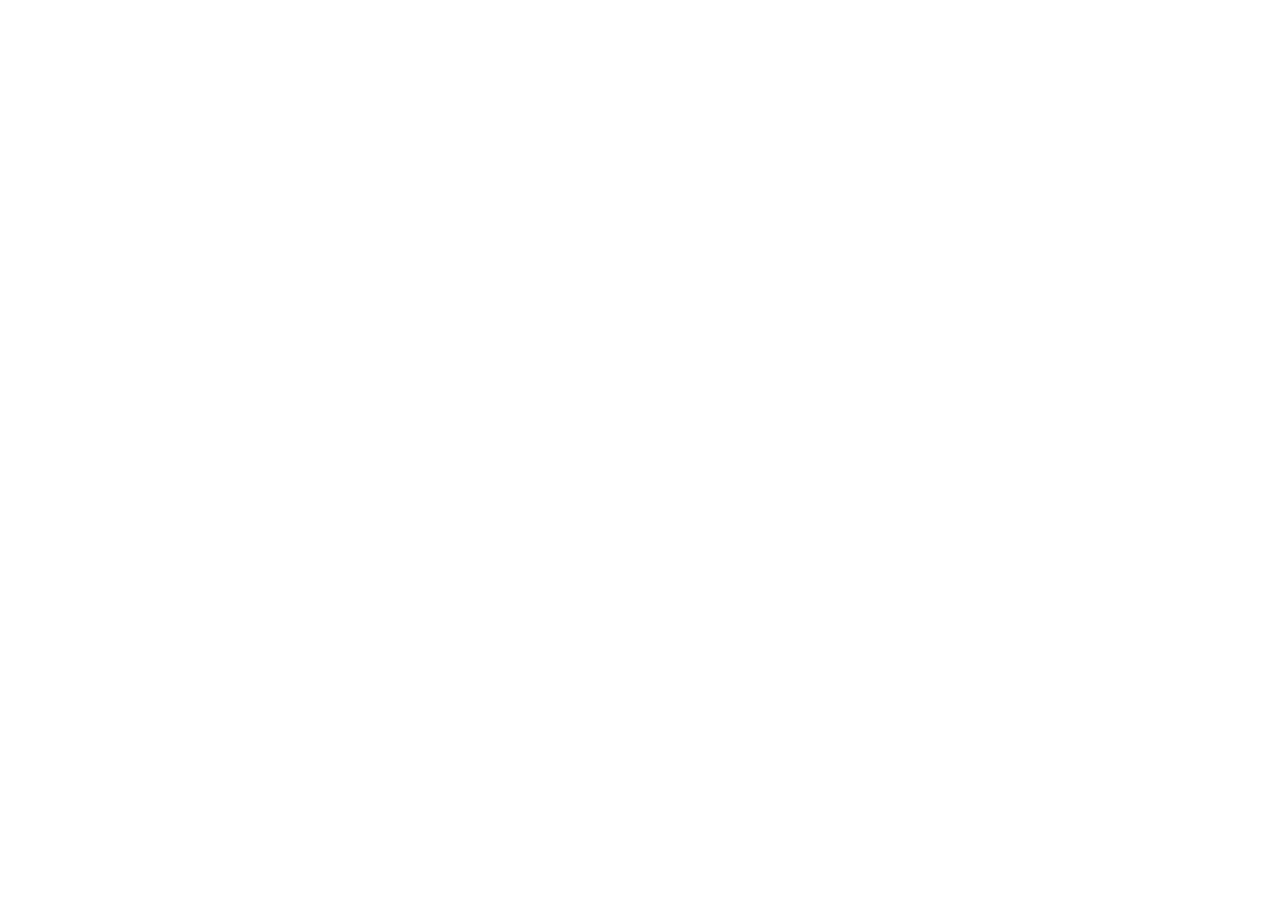
==== hub_ia_oficial/index.html @ 50b75ef7 "ADD: criando um ovo e oficial hub-ia" ====
<!DOCTYPE html>
<html lang="pt-br">
<head>
    <meta charset="UTF-8">
    <meta name="viewport" content="width=device-width, initial-scale=1.0">
    <title>Hub-IA</title>

    <link rel="stylesheet" href="./css/reset.css">
    <link rel="stylesheet" href="./css/variables.css">
    <link rel="stylesheet" href="./css/responsive.css">
    <link rel="stylesheet" href="./css/style.css">
</head>
<body>

    <header class="header"></header>
    
</body>
</html>
---- hub_ia_oficial/css/variables.css ----
:root {   
    /* Paleta de Cores */   
    --color-bg-body: #f4f8fb;   
    --color-bg-transparent: rgba(255, 255, 255, 0.9);   
    --color-bg-card: #ffffff;   
    --color-primary: #0284c7;    /* Azul Tech Principal */   
    --color-primary-hover: #0369a1;     
    --color-secondary: #0d9488;  /* Verde Teal Secundário */   
   
    
    /* Textos e Bordas */   
    --color-text-main: #0f172a;  /* Grafite Escuro */   
    --color-text-muted: #475569; /* Cinza Neutro */     
    --color-border: #e2e8f0;   
    --color-nav-list-bg: #f1f5f9;   
    --color-nav-link-hover: #ffffff; 


    /* Tipografia */   
    --font-main: 'Segoe UI', system-ui, -apple-system, sans-serif;   
    --font-size-sm: 0.875rem; /* 14px */   
    --font-size-base: 1rem;   /* 16px */   
    --font-size-xl: 1.875rem; /* 30px */    
    

    /* Layout e Estrutura */   
    --header-height: 10vh;   
    --footer-height: 8vh;   
    --section-height: calc(100vh - var(--header-height) - var(--footer-height)); 
}
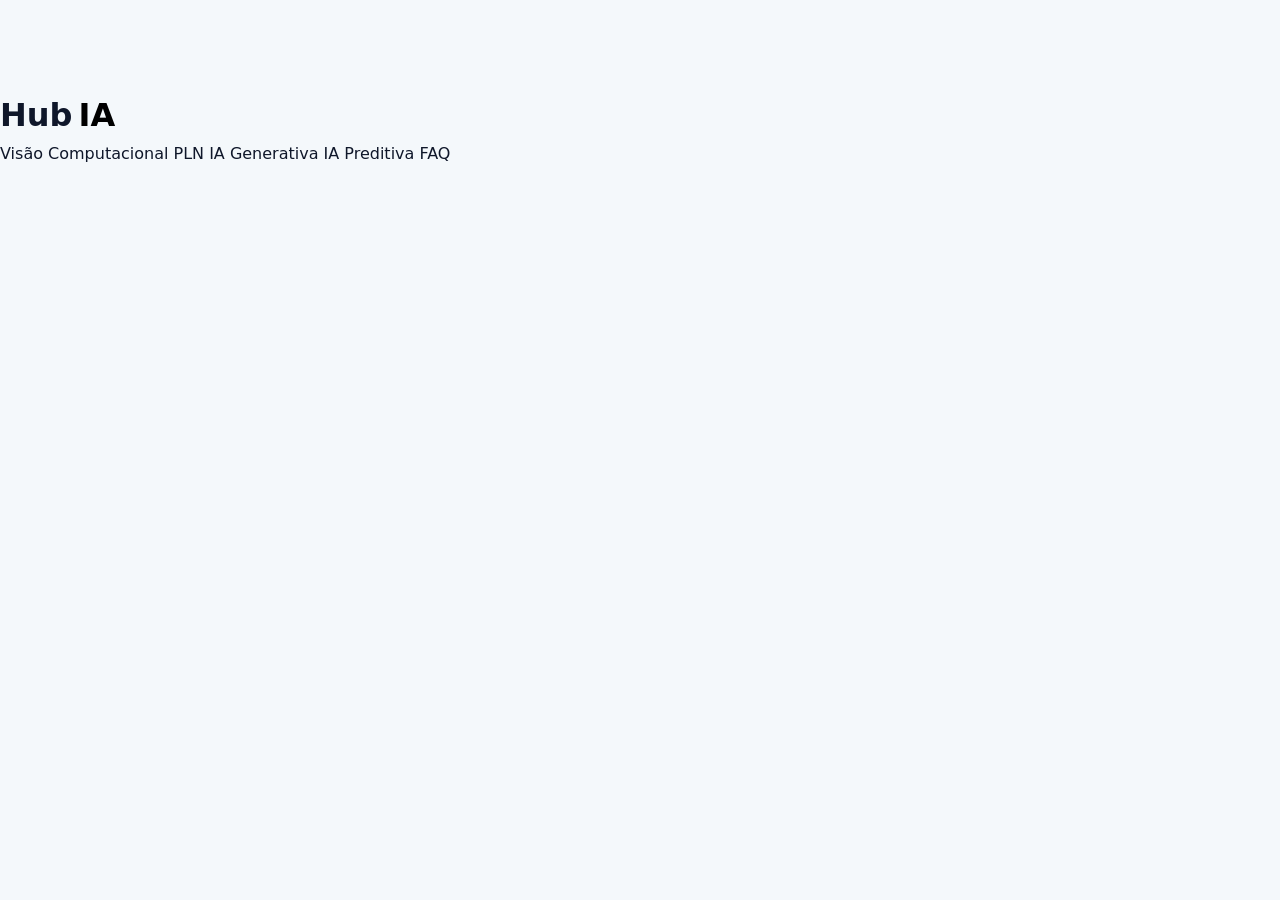
==== commit 4aaa477a: "ADD: Estruturando o hubIA conforme a PDF" ====
--- a/hub_ia_oficial/index.html
+++ b/hub_ia_oficial/index.html
@@ -3,16 +3,33 @@
 <head>
     <meta charset="UTF-8">
     <meta name="viewport" content="width=device-width, initial-scale=1.0">
-    <title>Hub-IA</title>
+    <title>HubIA - Inteligência Artificial</title>
 
-    <link rel="stylesheet" href="./css/reset.css">
-    <link rel="stylesheet" href="./css/variables.css">
+    <link rel="stylesheet" href="./css/style.css">
     <link rel="stylesheet" href="./css/responsive.css">
-    <link rel="stylesheet" href="./css/style.css">
 </head>
 <body>
 
-    <header class="header"></header>
+    <header class="header">
+        <h1>Hub<mark>IA</mark></h1>
+        <nav>
+            <a href="#" id="#vision">Visão Computacional</a>
+            <a href="#" id="#nlp">PLN</a>
+            <a href="#" id="#generative">IA Generativa</a>
+            <a href="#" id="#predictive">IA Preditiva</a>
+            <a href="#" id="#faq">FAQ</a>
+        </nav>
+    </header>
+
+    <main>
+        <section id="#vision" class=""></section>
+        <section id="#nlp" class=""></section>
+        <section id="#generative" class=""></section>
+        <section id="#predictive" class=""></section>
+        <section id="#faq" class=""></section>
+    </main>
+
+    <footer></footer>
     
 </body>
 </html>
--- a/hub_ia_oficial/css/style.css
+++ b/hub_ia_oficial/css/style.css
@@ -0,0 +1,12 @@
+@import './variables.css';
+@import './reset.css';
+
+.header {
+
+}
+
+.header__brand {
+
+}
+
+.header
--- a/hub_ia_oficial/css/responsive.css
+++ b/hub_ia_oficial/css/responsive.css
@@ -0,0 +1,22 @@
+/* Smartphones Pequenos */
+@media (max-width: 500px) {
+
+}
+
+/* Smartphones Médios */
+@media (min-width: 501px) and (max-width: 767px) {
+
+}
+
+/* Tablets */
+@media (min-width: 768px) and (max-width: 1023px) {
+
+}
+
+/* Desktops */
+@media (min-width: 1024px) {
+
+}
+
+
+
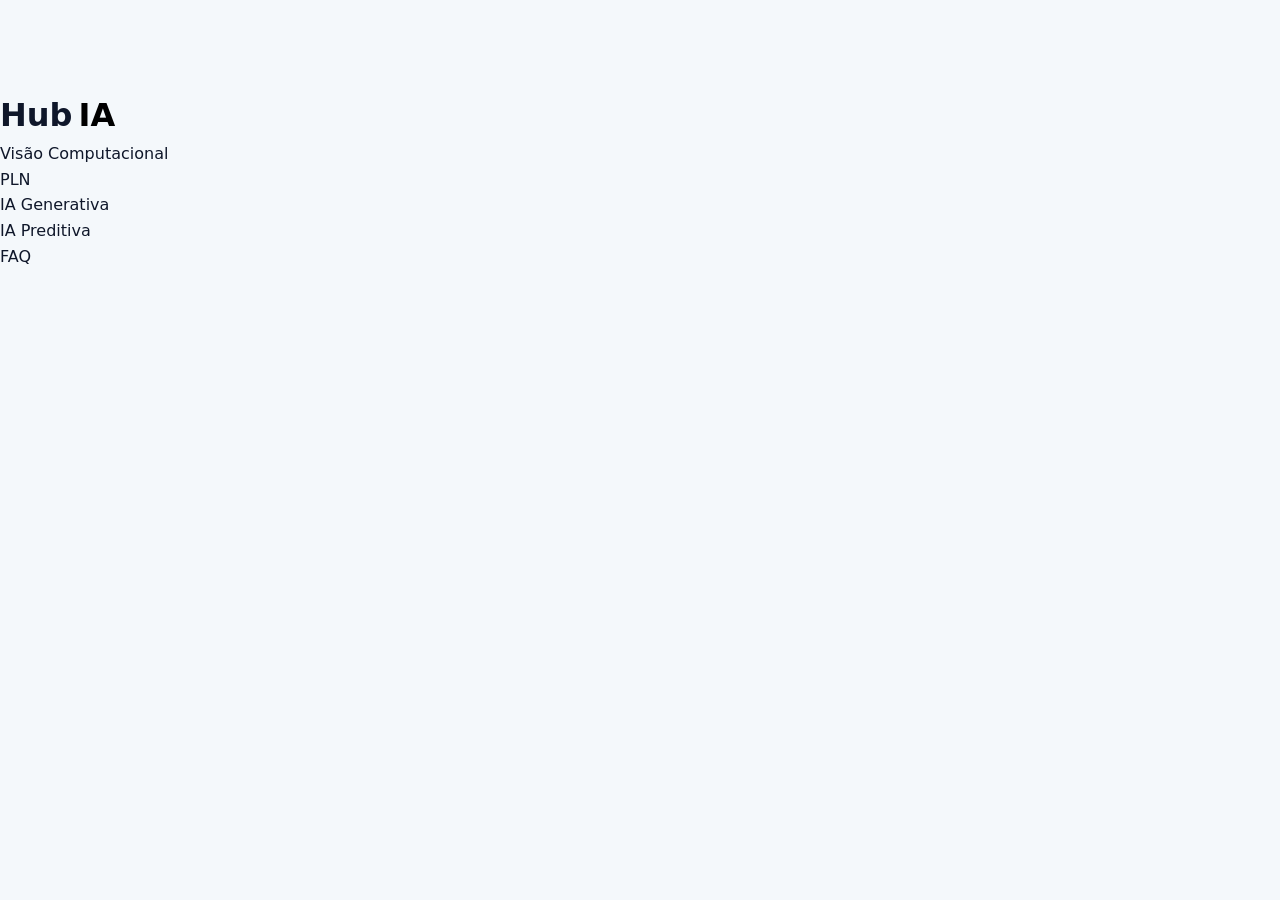
==== commit 2515787f: "ADD: Aplicando conceitos de emmet_abreviation" ====
--- a/hub_ia_oficial/index.html
+++ b/hub_ia_oficial/index.html
@@ -1,5 +1,6 @@
 <!DOCTYPE html>
 <html lang="pt-br">
+
 <head>
     <meta charset="UTF-8">
     <meta name="viewport" content="width=device-width, initial-scale=1.0">
@@ -8,28 +9,48 @@
     <link rel="stylesheet" href="./css/style.css">
     <link rel="stylesheet" href="./css/responsive.css">
 </head>
+
 <body>
 
+    <!-- header -->
     <header class="header">
-        <h1>Hub<mark>IA</mark></h1>
-        <nav>
-            <a href="#" id="#vision">Visão Computacional</a>
-            <a href="#" id="#nlp">PLN</a>
-            <a href="#" id="#generative">IA Generativa</a>
-            <a href="#" id="#predictive">IA Preditiva</a>
-            <a href="#" id="#faq">FAQ</a>
+        <div class="header__brand">
+            <h1 class="header__title">Hub<mark>IA</mark></h1>
+        </div>
+
+        <nav class="nav">
+            <ul class="nav__list">
+                <li class="nav__item"><a href="#vision" class="nav__link">Visão Computacional</a></li>
+                <li class="nav__item"><a href="#nlp" class="nav__link">PLN</a></li>
+                <li class="nav__item"><a href="#generative" class="nav__link">IA Generativa</a></li>
+                <li class="nav__item"><a href="#predictive" class="nav__link">IA Preditiva</a></li>
+                <li class="nav__item"><a href="#faq" class="nav__link">FAQ</a></li>
+            </ul>
         </nav>
     </header>
 
     <main>
-        <section id="#vision" class=""></section>
-        <section id="#nlp" class=""></section>
-        <section id="#generative" class=""></section>
-        <section id="#predictive" class=""></section>
-        <section id="#faq" class=""></section>
+        <!-- seção visão computacional -->
+        <section id="vision" class="section-ia"></section>
+
+        <!-- seção pln -->
+        <section id="nlp" class="section-ia section-ia--reverse"></section>
+
+        <!-- seção ia generativa -->
+        <section id="generative" class="section-ia"></section>
+
+        <!-- seção ia preditiva -->
+        <section id="predictive" class="section-ia section-ia--reverse"></section>
+
+        <!-- seção faq (perguntas) // não fala de ia // -->
+        <section id="faq" class="faq"></section>
     </main>
 
-    <footer></footer>
-    
+    <!-- footer -->
+    <footer class="footer">
+
+    </footer>
+
 </body>
+
 </html>
--- a/hub_ia_oficial/css/style.css
+++ b/hub_ia_oficial/css/style.css
@@ -9,4 +9,40 @@
 
 }
 
-.header+.header__title {
+
+}
+
+.nav__list {
+
+}
+
+.nav__item {
+
+}
+
+.nav__link {
+
+}
+
+.nav__link:hover, 
+.nav__link:focus {
+
+}
+
+/* seções gerais */
+.section-ia {
+
+}
+
+.section-ia {
+
+}
+
+.section-ia--reverse {
+
+}
+
+.faq {
+    
+}
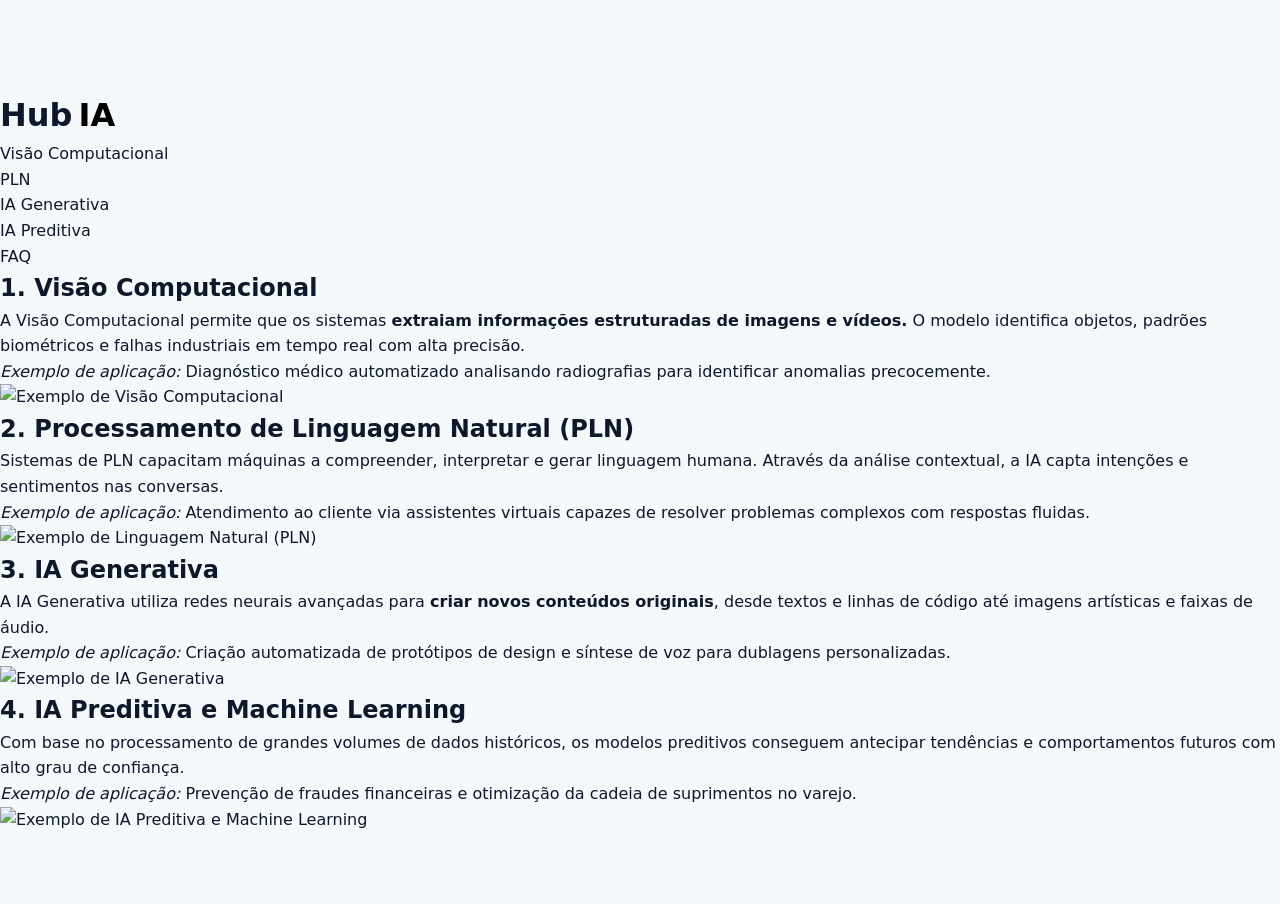
==== commit a66e97c7: "ADD: finalizando o index" ====
--- a/hub_ia_oficial/index.html
+++ b/hub_ia_oficial/index.html
@@ -31,16 +31,88 @@
 
     <main>
         <!-- seção visão computacional -->
-        <section id="vision" class="section-ia"></section>
+        <section id="vision" class="section-ia">
+            <div class="section-ia__container">
+                <article class="section-ia__content">
+                    <h2 class="section-ia__title">1. Visão Computacional</h2>
+                    <p class="section-ia__text">A Visão Computacional permite que os sistemas 
+                    <strong> extraiam informações estruturadas de imagens e vídeos.</strong> 
+                    O modelo identifica objetos, padrões biométricos e falhas industriais em tempo real com alta precisão. </p>
+                    <p>
+                        <em>Exemplo de aplicação:</em> Diagnóstico médico automatizado analisando radiografias para 
+                        identificar anomalias precocemente. 
+                    </p>
+                </article>
+                <aside class="section-ia__aside">
+                    <div class="card-image">
+                        <img src="https://placehold.co/500x300/e2e8f0/0284c7?text=Visao+Computacional+500x300" alt="Exemplo de Visão Computacional" class="card-image__img">
+                    </div>
+                </aside>
+            </div>
+        </section>
 
         <!-- seção pln -->
-        <section id="nlp" class="section-ia section-ia--reverse"></section>
+        <section id="nlp" class="section-ia section-ia--reverse">
+            <div class="section-ia__container">
+                <article class="section-ia__content">
+                    <h2 class="section-ia__title">2. Processamento de Linguagem Natural (PLN)</h2>
+                    <p class="section-ia__text">Sistemas de PLN capacitam máquinas a compreender, interpretar e gerar 
+                    linguagem humana. Através da análise contextual, a IA capta intenções e sentimentos nas 
+                    conversas.</p>
+                    <p>
+                        <em>Exemplo de aplicação:</em> Atendimento ao cliente via assistentes virtuais capazes de 
+                    resolver problemas complexos com respostas fluidas. 
+                    </p>
+                </article>
+                <aside class="section-ia__aside">
+                    <div class="card-image">
+                        <img src="https://placehold.co/500x300/e2e8f0/0d9488?text=PLN+Linguagem+500x300" alt="Exemplo de Linguagem Natural (PLN)" class="card-image__img">
+                    </div>
+                </aside>
+            </div>
+        </section>
 
         <!-- seção ia generativa -->
-        <section id="generative" class="section-ia"></section>
+        <section id="generative" class="section-ia">
+            <div class="section-ia__container">
+                <article class="section-ia__content">
+                    <h2 class="section-ia__title">3. IA Generativa</h2>
+                    <p class="section-ia__text">A IA Generativa utiliza redes neurais avançadas para 
+                        <strong>criar novos conteúdos originais</strong>, 
+                        desde textos e linhas de código até imagens artísticas e faixas de áudio.</p>
+                    <p>
+                        <em>Exemplo de aplicação:</em> Criação automatizada de protótipos de design e síntese de voz 
+                    para dublagens personalizadas. 
+                    </p>
+                </article>
+                <aside class="section-ia__aside">
+                    <div class="card-image">
+                        <img src="https://placehold.co/500x300/e2e8f0/2563eb?text=IA+Generativa+500x300" alt="Exemplo de IA Generativa" class="card-image__img">
+                    </div>
+                </aside>
+            </div>
+        </section>
 
         <!-- seção ia preditiva -->
-        <section id="predictive" class="section-ia section-ia--reverse"></section>
+        <section id="predictive" class="section-ia section-ia--reverse">
+            <div class="section-ia__container">
+                <article class="section-ia__content">
+                    <h2 class="section-ia__title">4. IA Preditiva e Machine Learning</h2>
+                    <p class="section-ia__text">Com base no processamento de grandes volumes de dados históricos, os modelos 
+                    preditivos conseguem antecipar tendências e comportamentos futuros com alto grau de 
+                    confiança.</p>
+                    <p>
+                        <em>Exemplo de aplicação:</em> Prevenção de fraudes financeiras e otimização da cadeia de 
+                    suprimentos no varejo.
+                    </p>
+                </article>
+                <aside class="section-ia__aside">
+                    <div class="card-image">
+                        <img src="https://placehold.co/500x300/e2e8f0/0284c7?text=IA+Preditiva+500x300" alt="Exemplo de IA Preditiva e Machine Learning" class="card-image__img">
+                    </div>
+                </aside>
+            </div>
+        </section>
 
         <!-- seção faq (perguntas) // não fala de ia // -->
         <section id="faq" class="faq"></section>
--- a/hub_ia_oficial/css/style.css
+++ b/hub_ia_oficial/css/style.css
@@ -44,5 +44,9 @@
 }
 
 .faq {
+
+}
+
+.section-ia {
     
 }
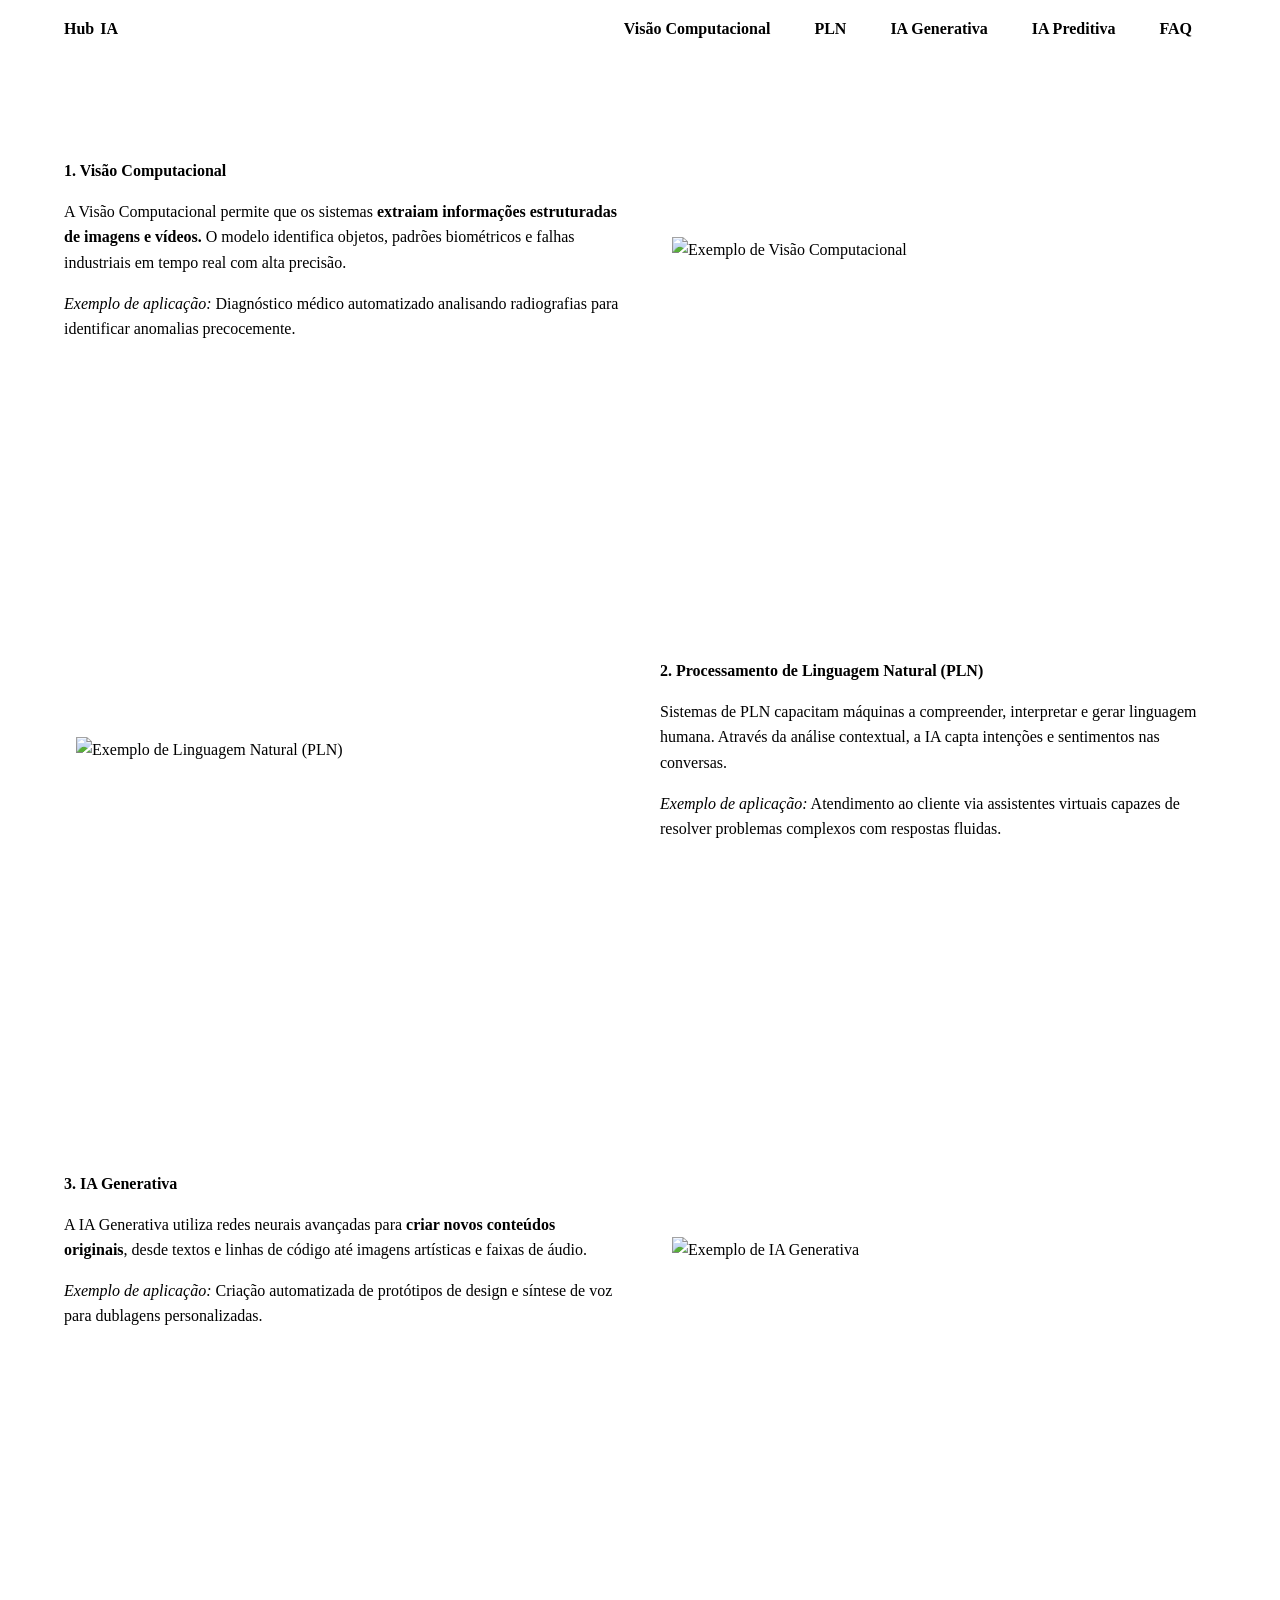
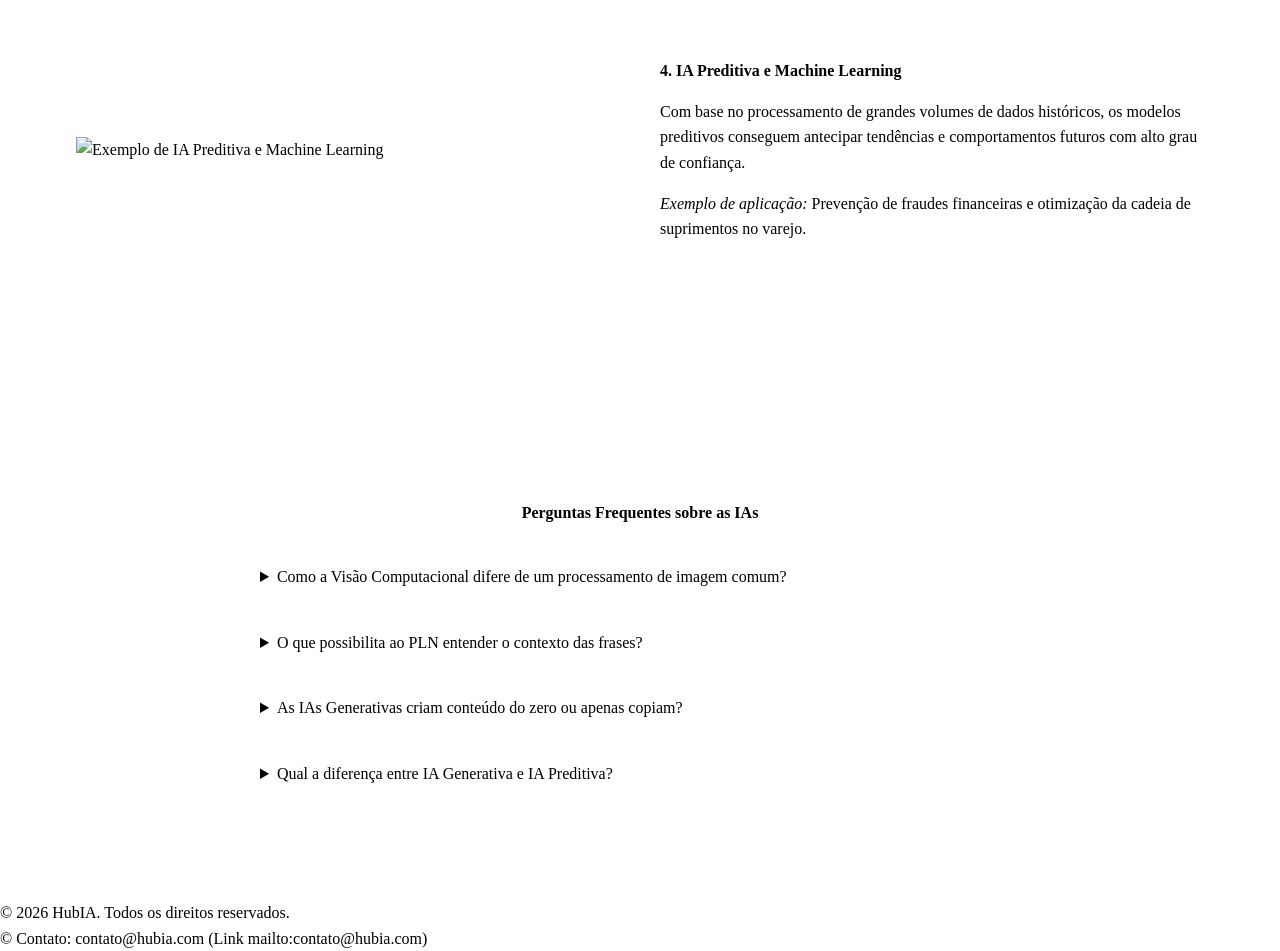
==== commit 8f672e0c: "ADD: restruturando o hub_ia até o final" ====
--- a/hub_ia_oficial/index.html
+++ b/hub_ia_oficial/index.html
@@ -115,13 +115,40 @@
         </section>
 
         <!-- seção faq (perguntas) // não fala de ia // -->
-        <section id="faq" class="faq"></section>
+        <section id="faq" class="faq">
+                <h2 class="faq__title">Perguntas Frequentes sobre as IAs</h2>
+                <div class="faq__wrapper">
+                    <details class="faq__item">
+                    <summary class="faq__summary">Como a Visão Computacional difere de um processamento de imagem comum?</summary>
+                    <p class="faq__text">O processamento comum apenas altera pixels (como aplicar filtros). A Visão Computacional interpreta o contexto da imagem, identificando o que cada elemento significa.</p>
+                    </details>
+
+                    <details class="faq__item">
+                    <summary class="faq__summary">O que possibilita ao PLN entender o contexto das frases?</summary>
+                    <p class="faq__text">Modelos de linguagem modernos analisam as palavras em relação a todas as outras na mesma frase, permitindo identificar duplo sentido e gírias.</p>
+                    </details>
+
+                    <details class="faq__item">
+                    <summary class="faq__summary">As IAs Generativas criam conteúdo do zero ou apenas copiam?</summary>
+                    <p class="faq__text">Elas aprendem os padrões de milhões de exemplos e sintetizam criações inéditas baseadas nesses aprendizados.</p>
+                    </details>
+
+                    <details class="faq__item">
+                    <summary class="faq__summary">Qual a diferença entre IA Generativa e IA Preditiva?</summary>
+                    <p class="faq__text">A Generativa cria novos conteúdos (mídia/texto), enquanto a Preditiva analisa dados passados para estimar resultados futuros.</p>
+                    </details>
+                </div>
+        </section>
     </main>
 
     <!-- footer -->
     <footer class="footer">
-
+        <div class="footer__section">
+            <p>&copy; 2026 HubIA. Todos os direitos reservados.</p>
+            <p>&copy; Contato: contato@hubia.com (Link mailto:contato@hubia.com)</p>
+        </div>
     </footer>
+    
 
 </body>
 
--- a/hub_ia_oficial/css/style.css
+++ b/hub_ia_oficial/css/style.css
@@ -1,52 +1,201 @@
-@import './variables.css';
+@import './variable.css';
 @import './reset.css';
 
-.header {
-
-}
-
-.header__brand {
-
-}
-
-.header__title {
-
-}
-
-.nav__list {
-
-}
-
-.nav__item {
-
-}
-
-.nav__link {
-
-}
-
-.nav__link:hover, 
-.nav__link:focus {
-
-}
-
-/* seções gerais */
-.section-ia {
-
-}
-
-.section-ia {
-
-}
-
-.section-ia--reverse {
-
-}
-
-.faq {
-
-}
-
-.section-ia {
-    
+.header{
+    position: fixed;
+    top: 0;
+    left: 0;
+    width: 100%;
+    height: var(--header-heigth);
+    background-color: var(--color-bg-transparent);
+    border-bottom:  1px solid var(--color-border);
+
+    display: flex;
+    align-items: center;
+    justify-content: space-between;
+    padding: 0 5%;
+    z-index: 1000;
+    backdrop-filter: blur(12px);
+
+
+}
+
+.header__brand{
+    display: flex;
+    align-items: center;
+
+
+}
+
+
+.header__title{
+    font-size: var(--font-size-xl);
+    color: var(--color-primary);
+    font-weight: 700;
+
+
+}
+
+.nav__list{
+
+    display: flex;
+    gap: 8px;
+    background-color: var(--color-nav-list-bg);
+    padding: 6px;
+    border-radius: var(--radius-md);
+    border: 1px solid var(--color-border);
+
+
+}
+
+.nav__item{
+    display: flex;
+
+
+}
+
+.nav__link{
+    font-size: var(--font-size-sm);
+    font-weight: 600;
+    padding: 10px 18px;
+    border-radius: var(--color-text-muted);
+    position: relative;
+    background-color: transparent;
+    transition: color 0.3s ease, background-color 0.3s ease transform 0.2s ease;
+}
+
+.nav__link:hover,
+.nav__link:focus{
+    background-color:var(--color-primary) ;
+    color: var(--color-nav-link-hover);
+    transform: translateY(-2px);
+    box-shadow: 0 4px 12px rgba(2,132, 199, 0.3);
+
+}
+
+
+.section-ia{
+
+    height: var(--section-height);
+    min-height: 500px;
+    display: flex;
+    align-items: center;
+    justify-content: center;
+    padding: 0 5%;
+    border-bottom: 1px solid var(--color-border);
+    scroll-margin-top: var(--header-height);
+
+
+}
+
+.section-ia__container{
+
+    display: flex;
+    align-items: center;
+    gap: 40px;
+    width: 100%;
+    max-width: 1200px;
+}
+
+.section-ia--reverse .section-ia__container{
+
+
+    /* se essas duas seções tiverem juntas, ele vai fazer o flex-direction */
+
+    flex-direction: row-reverse;
+}
+
+
+.section-ia__content{
+    flex: 1;
+}
+
+
+.section-ia__aside{
+    flex: 1;
+}
+
+.section-ia__title{
+
+    font-size: var(--font-size-x1);
+    color: var(--color-primary);
+    margin-bottom:  15px;
+}
+
+.section-ia__text{
+    color: var(--color-text-muted);
+    margin-bottom: 15px;
+    font-size: var(--font-size-base);
+
+}
+
+.card-image{
+    background-color: var(--color-bg-card);
+    padding: 12px;
+    border-radius: var(--radius-md);
+    box-shadow: var(--shadow-card);
+    border: 1 px solid var(--color-border);
+    transition:  var(--transition);
+
+}
+
+.card-image :hover{
+
+    transform: translateY(-6px);
+    box-shadow: var(--shadow-hover);
+}
+
+.card-image__img{
+
+    width: 100%;
+    border-radius: var(--radius-sm);
+    object-fit: cover;
+
+
+}
+
+
+.faq{
+
+    height: var(--section-height);
+    min-height: 500px;
+    display: flex;
+    flex-direction: column;
+    justify-content: center;
+    align-items: center;
+    padding:  0 5%;
+    scroll-margin-top: var(--header-height);
+}
+
+
+.faq__title{
+
+    font-size: var(--fonbt-size-xl);
+    color: var(--color-primary);
+    margin-bottom: 25px;
+}
+
+.faq__wrapper{
+
+    width: 100%;
+    max-width: 800px;
+    display: flex;
+    flex-direction: column;
+    gap: 12px;
+}
+
+.faq__item{
+
+    background-color: var(--color-bg-card);
+    border: 1 px solid var(--color-border);
+    border-radius: var(--radius-sm);
+    padding: 14px 20px;
+    box-shadow: var(--shadow-card);
+    transition: var(--transition);
+}
+
+
+.faq__item[open] {
+
+    border-color: var(--color-primary);
 }
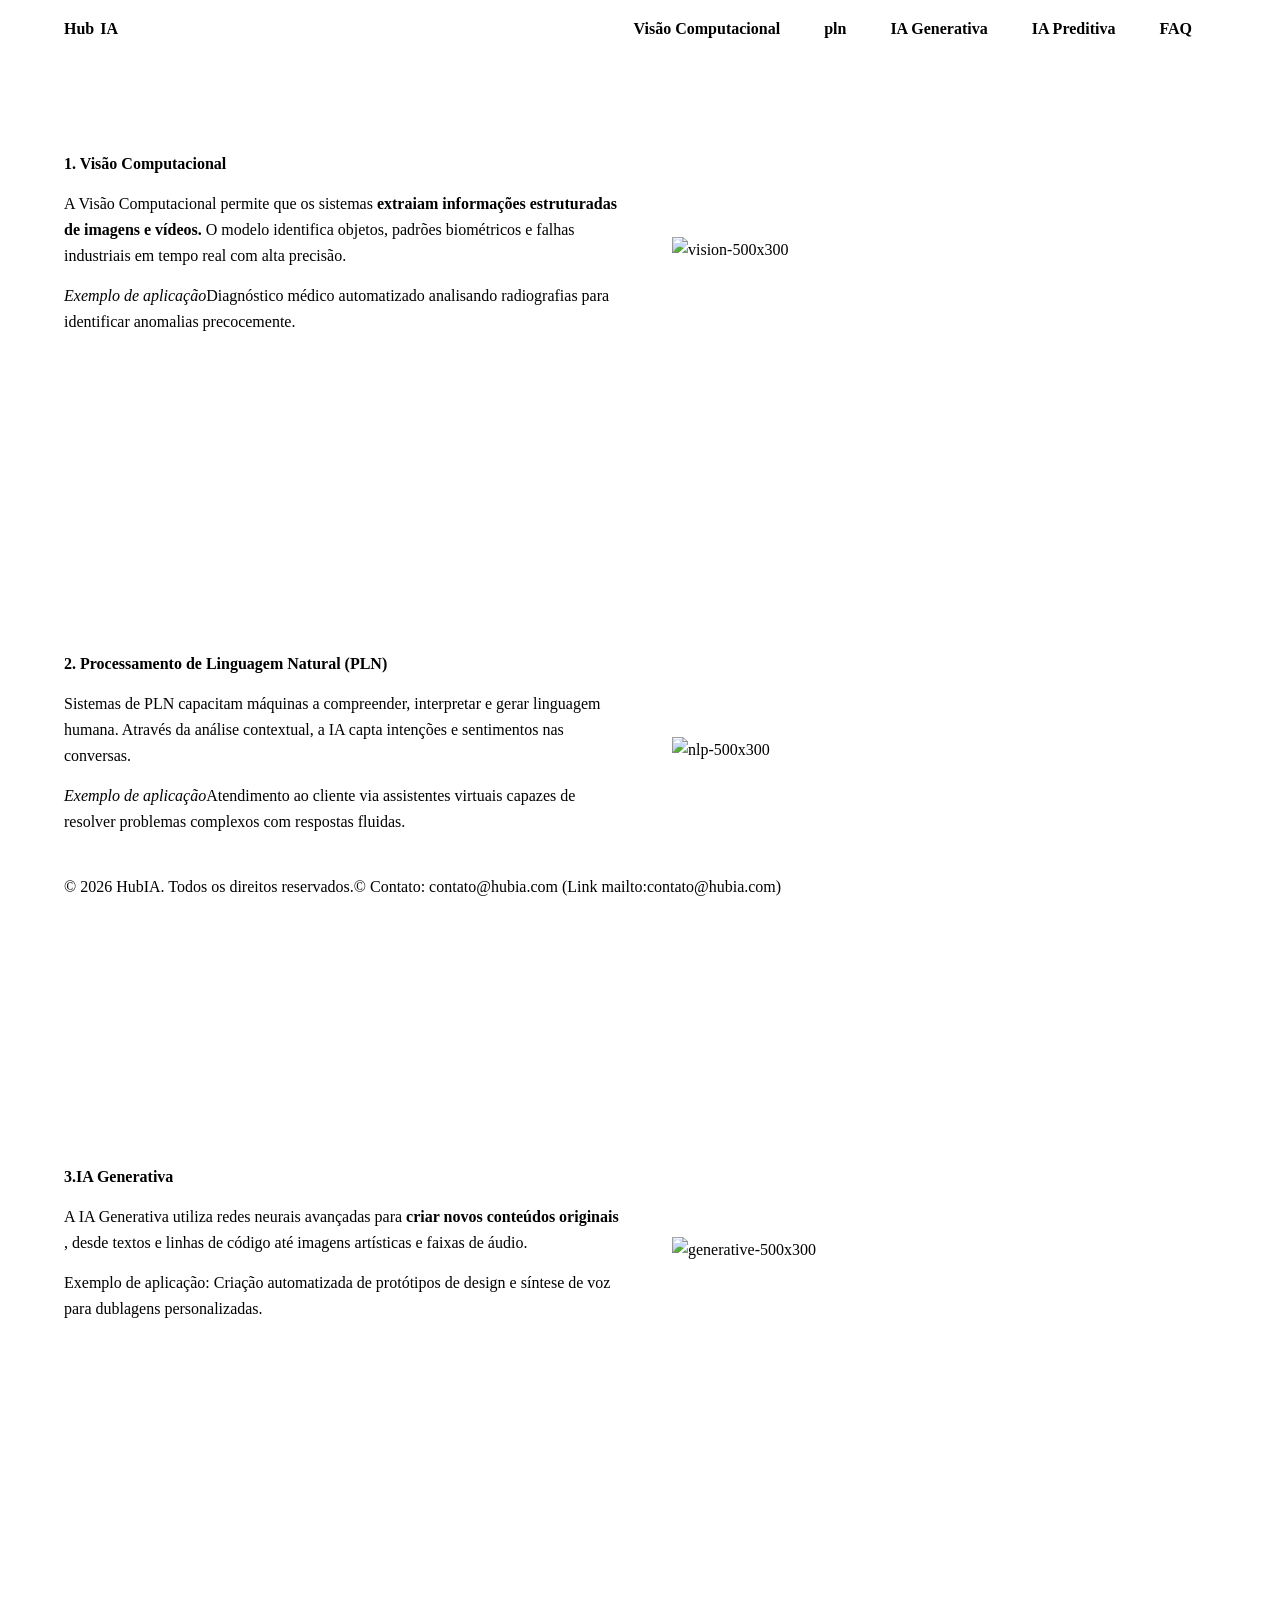
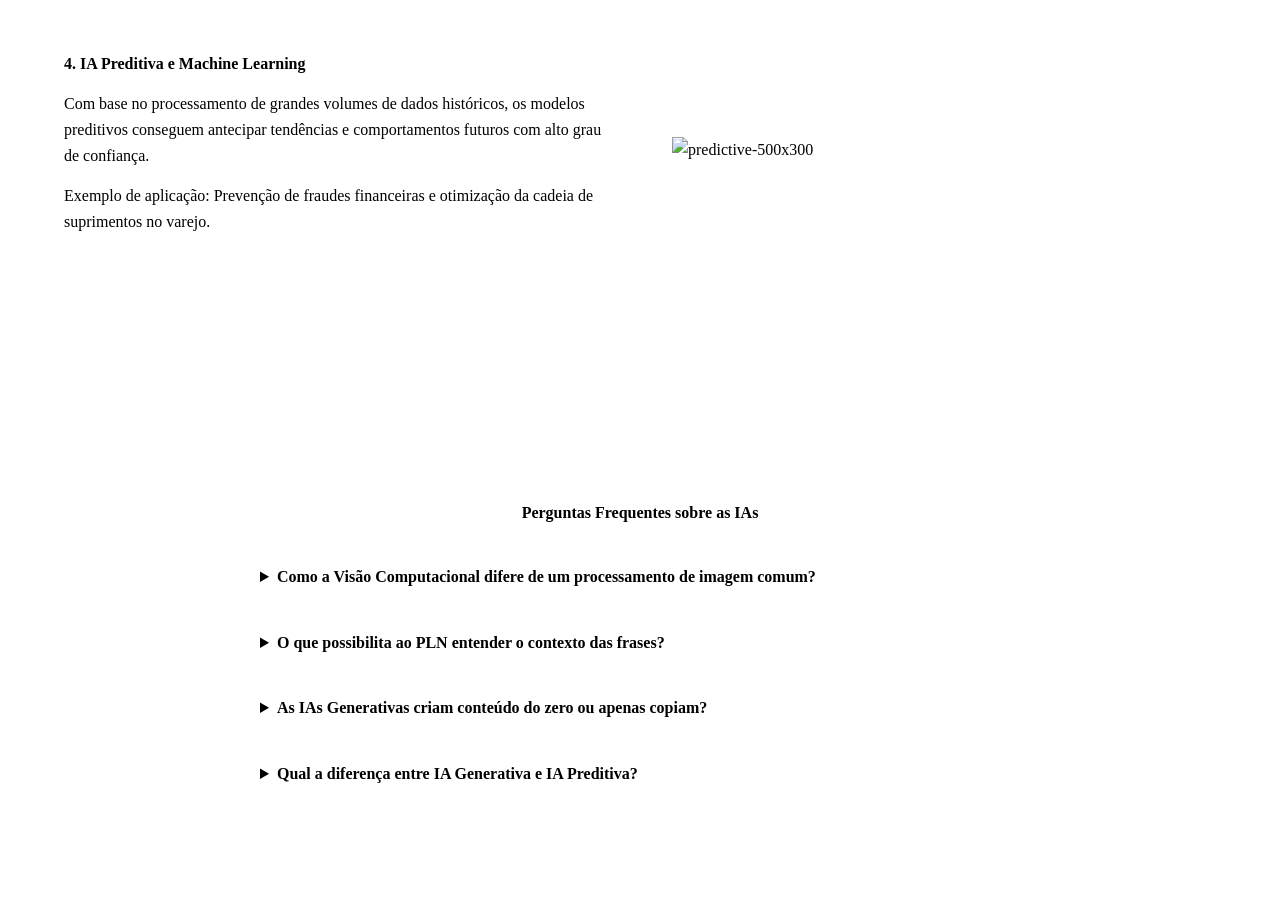
==== commit 87985b8a: "ADD: corrigindo o hub_ia" ====
--- a/hub_ia_oficial/index.html
+++ b/hub_ia_oficial/index.html
@@ -1,18 +1,13 @@
 <!DOCTYPE html>
 <html lang="pt-br">
-
 <head>
     <meta charset="UTF-8">
     <meta name="viewport" content="width=device-width, initial-scale=1.0">
-    <title>HubIA - Inteligência Artificial</title>
-
+    <title>hub-ia</title>
     <link rel="stylesheet" href="./css/style.css">
     <link rel="stylesheet" href="./css/responsive.css">
 </head>
-
 <body>
-
-    <!-- header -->
     <header class="header">
         <div class="header__brand">
             <h1 class="header__title">Hub<mark>IA</mark></h1>
@@ -21,7 +16,7 @@
         <nav class="nav">
             <ul class="nav__list">
                 <li class="nav__item"><a href="#vision" class="nav__link">Visão Computacional</a></li>
-                <li class="nav__item"><a href="#nlp" class="nav__link">PLN</a></li>
+                <li class="nav__item"><a href="#npl" class="nav__link">pln</a></li>
                 <li class="nav__item"><a href="#generative" class="nav__link">IA Generativa</a></li>
                 <li class="nav__item"><a href="#predictive" class="nav__link">IA Preditiva</a></li>
                 <li class="nav__item"><a href="#faq" class="nav__link">FAQ</a></li>
@@ -30,92 +25,111 @@
     </header>
 
     <main>
-        <!-- seção visão computacional -->
-        <section id="vision" class="section-ia">
+        <section id="#vision" class="section-ia">
             <div class="section-ia__container">
+
                 <article class="section-ia__content">
                     <h2 class="section-ia__title">1. Visão Computacional</h2>
-                    <p class="section-ia__text">A Visão Computacional permite que os sistemas 
-                    <strong> extraiam informações estruturadas de imagens e vídeos.</strong> 
-                    O modelo identifica objetos, padrões biométricos e falhas industriais em tempo real com alta precisão. </p>
-                    <p>
-                        <em>Exemplo de aplicação:</em> Diagnóstico médico automatizado analisando radiografias para 
-                        identificar anomalias precocemente. 
+                    <p class="section-ia__text">A Visão Computacional permite que os sistemas <strong>extraiam informações estruturadas de imagens e vídeos.</strong> O modelo identifica objetos, padrões biométricos e falhas industriais em tempo real com alta precisão.
                     </p>
+                    <p class="section-ia__text">
+                        <em>Exemplo de aplicação</em>Diagnóstico médico automatizado analisando radiografias para identificar anomalias precocemente.
+                    </p>
+
                 </article>
+
                 <aside class="section-ia__aside">
                     <div class="card-image">
-                        <img src="https://placehold.co/500x300/e2e8f0/0284c7?text=Visao+Computacional+500x300" alt="Exemplo de Visão Computacional" class="card-image__img">
+                         <img src="https://placehold.co/500x300/e2e8f0/0284c7?text=Visao+Computacional+500x300" 
+                                alt= "vision-500x300" 
+                                class="card-image__img"/> 
+
+                        
                     </div>
+
                 </aside>
             </div>
         </section>
 
-        <!-- seção pln -->
-        <section id="nlp" class="section-ia section-ia--reverse">
+        <section id="#nlp" class=section-ia section-ia--reverse>
             <div class="section-ia__container">
+
                 <article class="section-ia__content">
                     <h2 class="section-ia__title">2. Processamento de Linguagem Natural (PLN)</h2>
-                    <p class="section-ia__text">Sistemas de PLN capacitam máquinas a compreender, interpretar e gerar 
-                    linguagem humana. Através da análise contextual, a IA capta intenções e sentimentos nas 
-                    conversas.</p>
-                    <p>
-                        <em>Exemplo de aplicação:</em> Atendimento ao cliente via assistentes virtuais capazes de 
-                    resolver problemas complexos com respostas fluidas. 
-                    </p>
+                    <p class="section-ia__text">Sistemas de PLN capacitam máquinas a compreender, interpretar e gerar linguagem humana. Através da análise contextual, a IA capta intenções e sentimentos nas conversas.</p>
+                    <p class="section-ia__text">
+                        <em>Exemplo de aplicação</em>Atendimento ao cliente via assistentes virtuais capazes de resolver problemas complexos com respostas fluidas.</p>
+
                 </article>
+
                 <aside class="section-ia__aside">
                     <div class="card-image">
-                        <img src="https://placehold.co/500x300/e2e8f0/0d9488?text=PLN+Linguagem+500x300" alt="Exemplo de Linguagem Natural (PLN)" class="card-image__img">
+                        <img src="https://placehold.co/500x300/e2e8f0/0d9488?text=PLN+Linguagem+500x300" alt="nlp-500x300"  class="card-image__img">
+                    </div>
+                </aside>
+             </div>
+        
+        </section>
+
+
+         <section id="#generative" class=section-ia>
+            <div class="section-ia__container">
+
+                <article class="section-ia__content">
+                    <h2 class="section-ia__title">3.IA Generativa</h2>
+                    <p class="section-ia__text">A IA Generativa utiliza redes neurais avançadas para
+                        <strong>
+                            criar novos conteúdos
+                            originais
+                        </strong>, desde textos e linhas de código até imagens artísticas e faixas de áudio.</p>
+                        <p class="section-ia__text">
+                            Exemplo de aplicação: Criação automatizada de protótipos de design e síntese de voz
+                            para dublagens personalizadas.
+                        </p>
+
+                </article>
+
+                <aside class="section-ia__aside">
+                    <div class="card-image">
+                        <img src="https://placehold.co/500x300/e2e8f0/2563eb?text=IA+Generativa+500x300" alt="generative-500x300"  class="card-image__img">
                     </div>
                 </aside>
             </div>
+           
+        
         </section>
 
-        <!-- seção ia generativa -->
-        <section id="generative" class="section-ia">
+
+        <section id="#predictive" class=section-ia section-ia--reverse>
             <div class="section-ia__container">
+
                 <article class="section-ia__content">
-                    <h2 class="section-ia__title">3. IA Generativa</h2>
-                    <p class="section-ia__text">A IA Generativa utiliza redes neurais avançadas para 
-                        <strong>criar novos conteúdos originais</strong>, 
-                        desde textos e linhas de código até imagens artísticas e faixas de áudio.</p>
-                    <p>
-                        <em>Exemplo de aplicação:</em> Criação automatizada de protótipos de design e síntese de voz 
-                    para dublagens personalizadas. 
-                    </p>
+                    <h2 class="section-ia__title">4. IA Preditiva e Machine Learning</h2>
+                    <p class="section-ia__text">Com base no processamento de grandes volumes de dados históricos, os modelos
+                        preditivos conseguem antecipar tendências e comportamentos futuros com alto grau de
+                        confiança.</p>
+                        <p class="section-ia__text">
+                            Exemplo de aplicação: Prevenção de fraudes financeiras e otimização da cadeia de
+                            suprimentos no varejo.
+                        </p>
+
                 </article>
+
                 <aside class="section-ia__aside">
                     <div class="card-image">
-                        <img src="https://placehold.co/500x300/e2e8f0/2563eb?text=IA+Generativa+500x300" alt="Exemplo de IA Generativa" class="card-image__img">
+                        <img src="https://placehold.co/500x300/e2e8f0/0284c7?text=IA+Preditiva+500x300" alt="predictive-500x300"   class="card-image__img">
+
                     </div>
                 </aside>
             </div>
+
+        
         </section>
 
-        <!-- seção ia preditiva -->
-        <section id="predictive" class="section-ia section-ia--reverse">
-            <div class="section-ia__container">
-                <article class="section-ia__content">
-                    <h2 class="section-ia__title">4. IA Preditiva e Machine Learning</h2>
-                    <p class="section-ia__text">Com base no processamento de grandes volumes de dados históricos, os modelos 
-                    preditivos conseguem antecipar tendências e comportamentos futuros com alto grau de 
-                    confiança.</p>
-                    <p>
-                        <em>Exemplo de aplicação:</em> Prevenção de fraudes financeiras e otimização da cadeia de 
-                    suprimentos no varejo.
-                    </p>
-                </article>
-                <aside class="section-ia__aside">
-                    <div class="card-image">
-                        <img src="https://placehold.co/500x300/e2e8f0/0284c7?text=IA+Preditiva+500x300" alt="Exemplo de IA Preditiva e Machine Learning" class="card-image__img">
-                    </div>
-                </aside>
-            </div>
-        </section>
-
-        <!-- seção faq (perguntas) // não fala de ia // -->
-        <section id="faq" class="faq">
+        
+        
+             <!-- seção faq -->
+            <section id="faq" class="faq">
                 <h2 class="faq__title">Perguntas Frequentes sobre as IAs</h2>
                 <div class="faq__wrapper">
                     <details class="faq__item">
@@ -137,11 +151,14 @@
                     <summary class="faq__summary">Qual a diferença entre IA Generativa e IA Preditiva?</summary>
                     <p class="faq__text">A Generativa cria novos conteúdos (mídia/texto), enquanto a Preditiva analisa dados passados para estimar resultados futuros.</p>
                     </details>
-                </div>
+            </div>
+            </section>
+
         </section>
+
+        
+
     </main>
-
-    <!-- footer -->
     <footer class="footer">
         <div class="footer__section">
             <p>&copy; 2026 HubIA. Todos os direitos reservados.</p>
@@ -149,7 +166,5 @@
         </div>
     </footer>
     
-
 </body>
-
 </html>
--- a/hub_ia_oficial/css/style.css
+++ b/hub_ia_oficial/css/style.css
@@ -198,4 +198,39 @@
 .faq__item[open] {
 
     border-color: var(--color-primary);
-}+}
+
+.faq__summary {
+  font-weight: 600;
+  cursor: pointer;
+  color: var(--color-secondary);
+}
+
+.faq__text {
+  margin-top: 10px;
+  color: var(--color-text-muted);
+  font-size: var(--font-size-sm);
+}
+
+/* rodapé */
+.footer {
+  position: fixed;
+  bottom: 0;
+  left: 0;
+  width: 100%;
+  height: var(--footer-height);
+  background-color: var(--color-bg-card);
+  border-top: 1px solid var(--color-border);
+  display: flex;
+  align-items: center;
+  justify-content: space-between;
+  padding: 0 5%;
+  z-index: 1000;
+}
+
+.footer__section {
+  display: flex;
+  align-items: center;
+  font-size: var(--font-size-sm);
+  color: var(--color-text-muted);
+}
--- a/hub_ia_oficial/css/responsive.css
+++ b/hub_ia_oficial/css/responsive.css
@@ -1,22 +1,10 @@
-/* Smartphones Pequenos */
-@media (max-width: 500px) {
-
+@media (max-width: 501px){
+    
 }
 
-/* Smartphones Médios */
-@media (min-width: 501px) and (max-width: 767px) {
+@media (min-width: 501px) and (max-width: 767px){}
 
-}
+@media (min-width: 768px) and (max-width: 1023px){}
 
-/* Tablets */
-@media (min-width: 768px) and (max-width: 1023px) {
+@media (min-width:1024px){}
 
-}
-
-/* Desktops */
-@media (min-width: 1024px) {
-
-}
-
-
-
